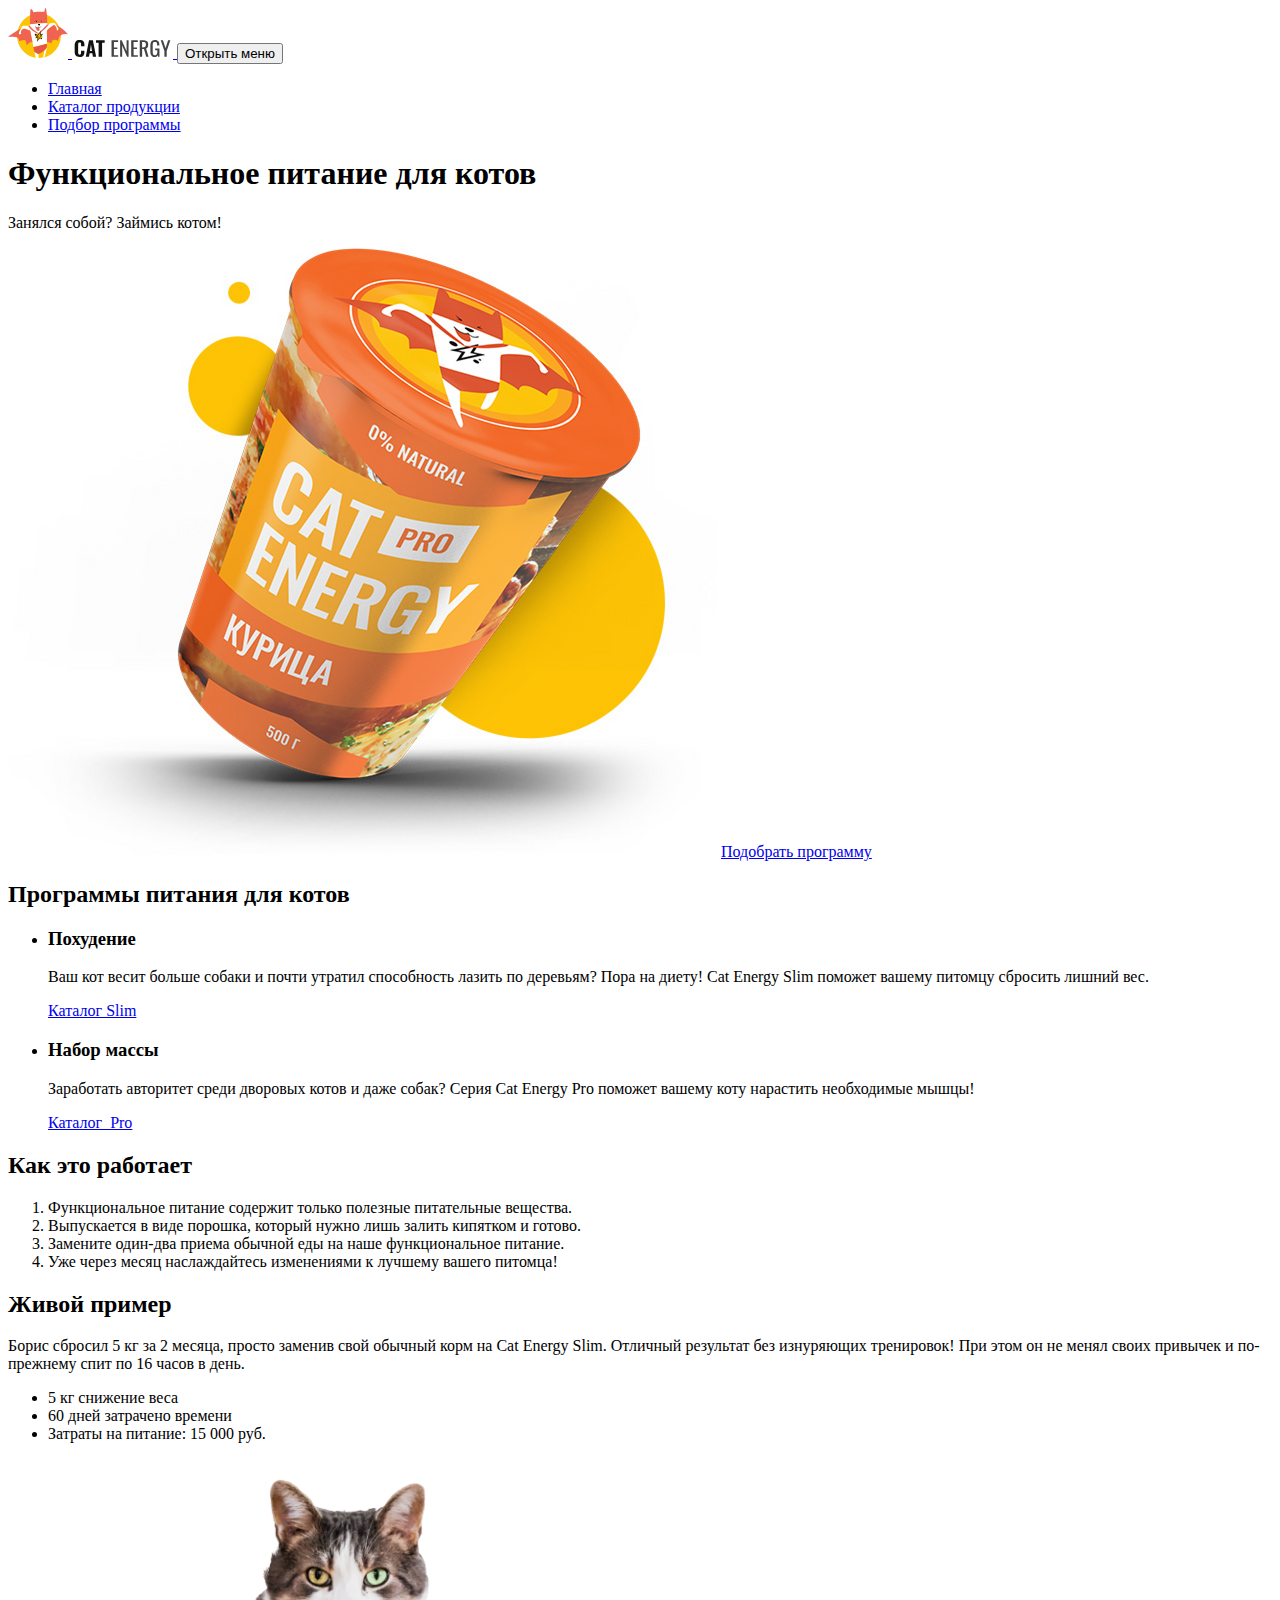
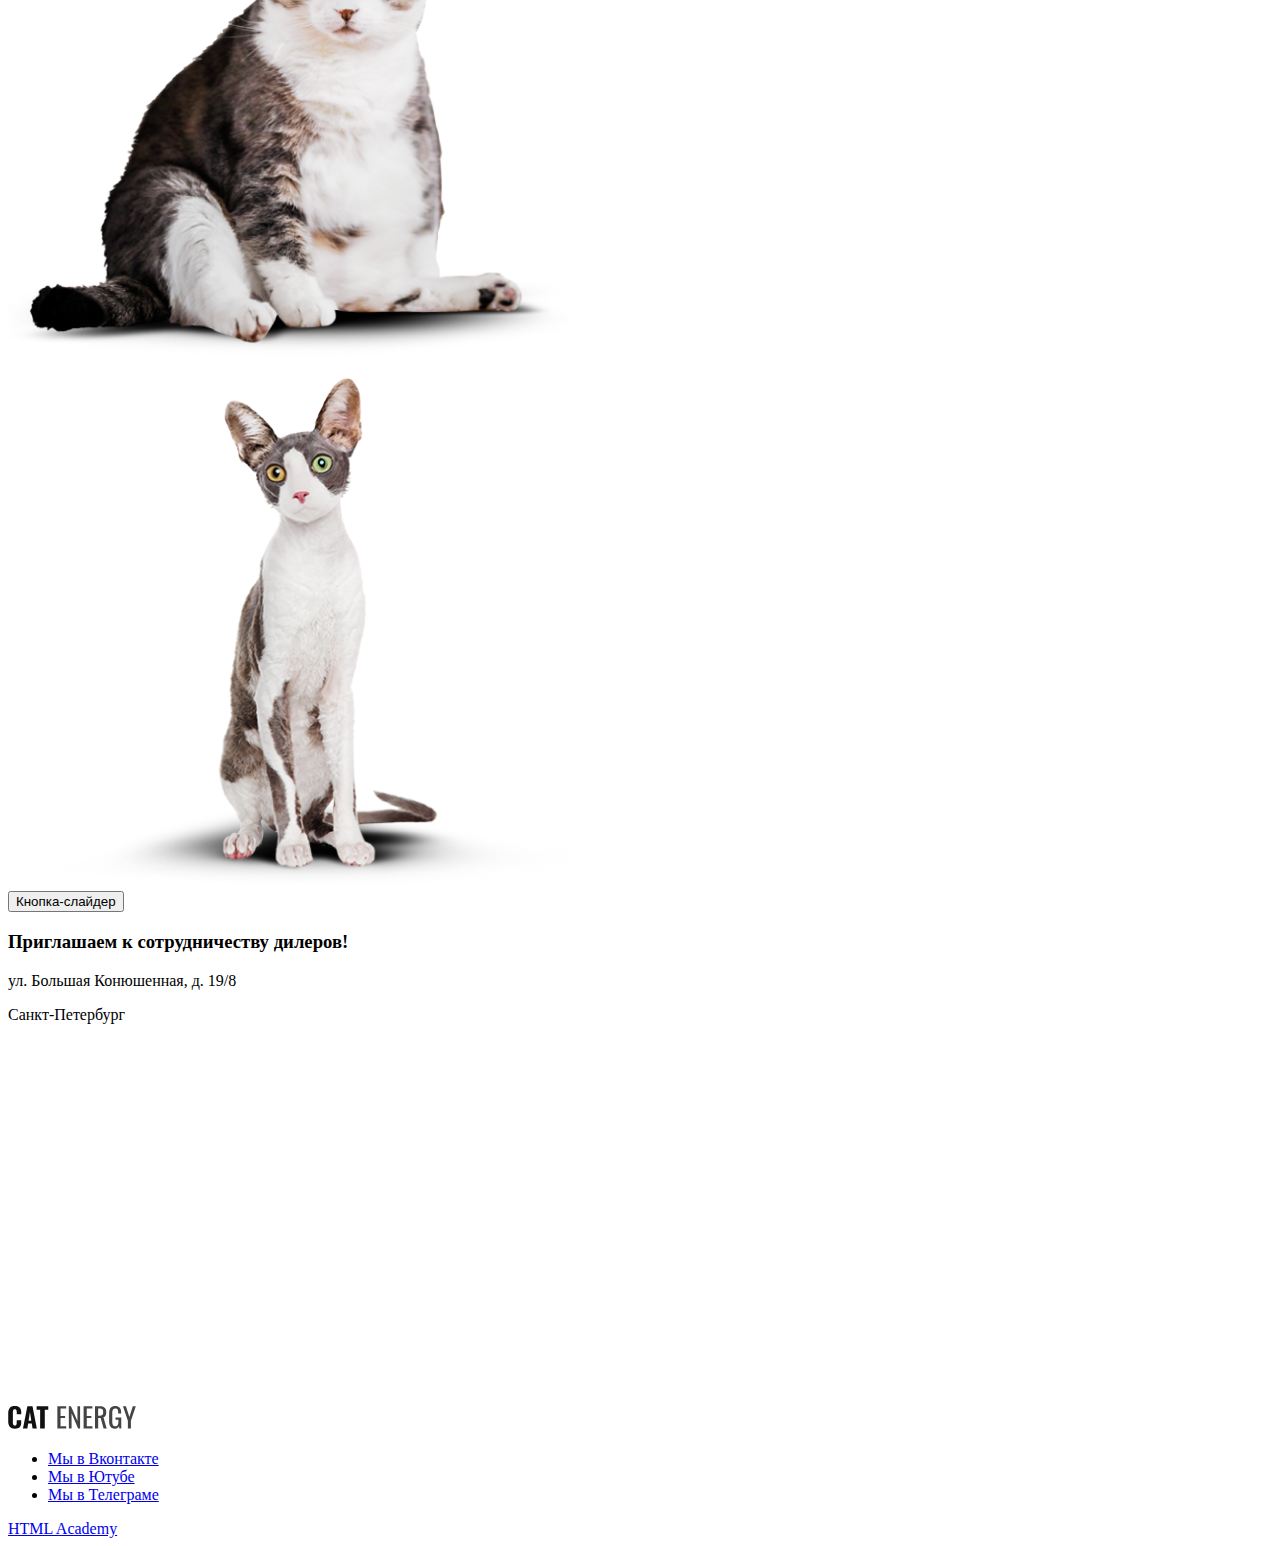
==== source/index.html @ e60fec25 "Адаптивные сетки" ====
<!DOCTYPE html>
<html class="page" lang="ru">

<head>
  <meta charset="UTF-8">
  <title>Cat Energy</title>
  <meta name="viewport" content="width=device-width,initial-scale=1">
  <link rel="icon" href="favicon.ico"><!-- 32×32 -->
  <link rel="icon" href="favicons/icon.svg" type="image/svg+xml">
  <link rel="apple-touch-icon" href="favicons/apple.png"><!-- 180×180 -->
  <link rel="manifest" href="manifest.webmanifest">
  <link rel="stylesheet" href="styles/styles.css">
  <script src="scripts/index.js" defer></script>
</head>

<body class="page__body">
  <header class="page__header main-header">
    <div class="main-header__wrapper">
      <a class="main-header__logo logotype" href="index.html" aria-current="page">
        <picture>
          <source media="(min-width: 1440px)" srcset="images/logo-content-desktop.svg" type="image/svg+xml" width="70" height="59">
          <source media="(min-width: 768px)" srcset="images/logo-content-tablet.svg" type="image/svg+xml" width="60" height="50">
          <img class="logotype__graphic-logo" src="images/logo-content-mobile.svg" width="33" height="38" alt="Графический логотип Cat Energy">
        </picture>
        <img class="logotype__text-logo" src="images/logo-text.svg" width="101" height="18" alt="Текстовый логотип Cat Energy">
      </a>
      <button class="main-header__toggle main-header__toggle--close" type="button"><span class="visually-hidden">Открыть меню</span></button>
    </div>
    <nav class="main-header__main-nav main-nav">
      <ul class="nav-list">
        <li class="nav-list__item">
          <a class="nav-list__link nav-list__link--current" href="index.html">
            Главная
          </a>
        </li>
        <li class="nav-list__item">
          <a class="nav-list__link" href="catalog.html">
            Каталог продукции
          </a>
        </li>
        <li class="nav-list__item">
          <a class="nav-list__link" href="#">
            Подбор программы
          </a>
        </li>
      </ul>
    </nav>
  </header>
  <main class="main-container">
    <section class="hero">
      <div class="hero__wrapper">
        <h1 class="hero__title">
          Функциональное
          питание для котов
        </h1>
        <p class="hero__description">
          Занялся собой? Займись котом!
        </p>
        <picture>
          <source media="(min-width:1440px)" srcset="images/hero-can-desktop@1x.png 1x,images/hero-can-desktop@2x.png 2x" type="image/png" width="552" height="499">
          <source media="(min-width:768px)" srcset="images/hero-can-tablet@1x.png 1x,images/hero-can-tablet@2x.png 2x" type="image/png" width="709" height="609">
          <img class="hero__image" src="images/hero-can-mobile@1x.png" srcset="images/hero-can-mobile@2x.png 2x" width="280" height="270" alt="Пример функционального питания для котов">
        </picture>
        <a class="button hero__button" href="catalog.html">Подобрать программу</a>
      </div>
    </section>
    <section class="programs">
      <div class="programs__wrapper">
        <h2 class="visually-hidden">Программы питания для котов</h2>
        <ul class="programs__programs-list programs-list">
          <li class="programs-list__item">
            <h3 class="programs-list__title programs-list__title--slim">Похудение</h3>
            <p class="programs-list__description">Ваш кот весит больше собаки и почти утратил способность
              лазить по деревьям? Пора на диету! Cat Energy Slim поможет
              вашему питомцу сбросить лишний вес.</p>
            <a class="programs-list__link" href="#">Каталог Slim</a>
          </li>
          <li class="programs-list__item">
            <h3 class="programs-list__title programs-list__title--pro">Набор массы</h3>
            <p class="programs-list__description">Заработать авторитет среди дворовых котов и даже собак?
              Серия Cat Energy Pro поможет вашему коту нарастить
              необходимые мышцы!</p>
            <a class="programs-list__link" href="#">Каталог  Pro</a>
          </li>
        </ul>
      </div>
    </section>
    <section class="work-description">
      <h2 class="work-description__title">Как это работает</h2>
      <ol class="work-description-list">
        <li class="work-description-list__item work-description-list__item--nutrition">
          Функциональное питание
          содержит только полезные
          питательные вещества.
        </li>
        <li class="work-description-list__item work-description-list__item--powder">
          Выпускается в виде порошка,
          который нужно лишь залить
          кипятком и готово.
        </li>
        <li class="work-description-list__item work-description-list__item--change">
          Замените один-два приема
          обычной еды на наше
          функциональное питание.
        </li>
        <li class="work-description-list__item work-description-list__item--result">
          Уже через месяц наслаждайтесь
          изменениями к лучшему
          вашего питомца!
        </li>
      </ol>
    </section>
    <section class="example">
      <div class="example__wrapper">
        <h2 class="example__title">Живой пример</h2>
        <p class="example__description">Борис сбросил 5 кг за 2 месяца, просто заменив свой
          обычный корм на Cat Energy Slim. Отличный результат
          без изнуряющих тренировок! При этом он не менял своих
          привычек и по-прежнему спит по 16 часов в день.</p>
        <div class="example__parametres">
          <ul class="example__parametres-list parametres-list">
            <li class="parametres-list__item"><span class="parametres-list__item parametres-list__item--value">5 кг</span> снижение веса</li>
            <li class="parametres-list__item"><span class="parametres-list__item parametres-list__item--value">60 дней</span> затрачено времени</li>
            <li class="parametres-list__item parametres-list__expenses">Затраты на питание: <span class="parametres-list__item parametres-list__item--value">15 000 руб.</span></li>
          </ul>
        </div>
      </div>
      <div class="slider slider__compare">
        <div class="slider__compare--before">
          <picture>
            <source media="(min-width:768px)" srcset="images/cat-fat-tablet@1x.png 1x,images/cat-fat-tablet@2x.png 2x" type="image/png" width="560" height="512">
            <img class="slider__item slider__item--fat" src="images/cat-fat-mobile@1x.png" srcset="images/cat-fat-mobile@2x.png 2x" width="280" height="256" alt="Кот с лишним весом">
          </picture>
        </div>
        <div class="slider__compare--after">
          <picture>
            <source media="(min-width:768px)" srcset="images/cat-thin-tablet@1x.png 1x,images/cat-thin-tablet@2x.png 2x" type="image/png" width="560" height="512">
            <img class="slider__item slider__item--thin" src="images/cat-thin-mobile@1x.png" srcset="images/cat-thin-mobile@2x.png 2x" width="280" height="256" alt="Кот без лишнего веса">
          </picture>
        </div>
        <button class="slider__toggle" type="button"><span class="visually-hidden">Кнопка-слайдер</span></button>
      </div>
    </section>
    <section class="office-location-map">
      <div class="office-location-map__wrapper">
        <h3 class="office-location-map__title">Приглашаем к сотрудничеству дилеров!</h3>
        <p class="office-location-map__description-adress">ул. Большая
          Конюшенная, д. 19/8</p>
        <p class="office-location-map__description-city">Санкт-Петербург</p>
      </div>
      <iframe src="https://www.google.com/maps/embed?pb=!1m18!1m12!1m3!1d1998.6036257197707!2d30.32047247659853!3d59.93871916209436!2m3!1f0!2f0!3f0!3m2!1i1024!2i768!4f13.1!3m3!1m2!1s0x469631f6df7d3481%3A0xc0016be317f9a6fd!2sCat%20Energy!5e0!3m2!1sru!2sru!4v1715095886022!5m2!1sru!2sru" width="320" height="362" style="border:0;" allowfullscreen="" loading="lazy" referrerpolicy="no-referrer-when-downgrade" title="Карта с расположением офиса Cat Energy"></iframe>
    </section>
  </main>
  <footer class="main-footer">
    <a class="main-footer__logotype logotype__link" href="#">
      <img class="logotype__text-logo" src="images/logo-text.svg" width="128" height="24" alt="Текстовый логотип Cat Energy">
    </a>
    <ul class="main-footer__socials socials-list">
      <li class="socials-list__item">
        <a class="socials-list__link socials-list__link--vkontakte" href="https://vk.com/htmlacademy"><span class="visually-hidden">Мы в Вконтакте</span></a>
      </li>
      <li class="socials-list__item">
        <a class="socials-list__link socials-list__link--youtube" href="https://www.youtube.com/user/htmlacademyru"><span class="visually-hidden">Мы в Ютубе</span></a>
      </li>
      <li class="socials-list__item">
        <a class="socials-list__link socials-list__link--telegram" href="https://t.me/htmlacademy"><span class="visually-hidden">Мы в Телеграме</span></a>
      </li>
    </ul>
    <a class="main-footer__developer developer" href="https://htmlacademy.ru/intensive/adaptive">HTML Academy <span class="developer__icon"></span></a>
  </footer>
</body>

</html>
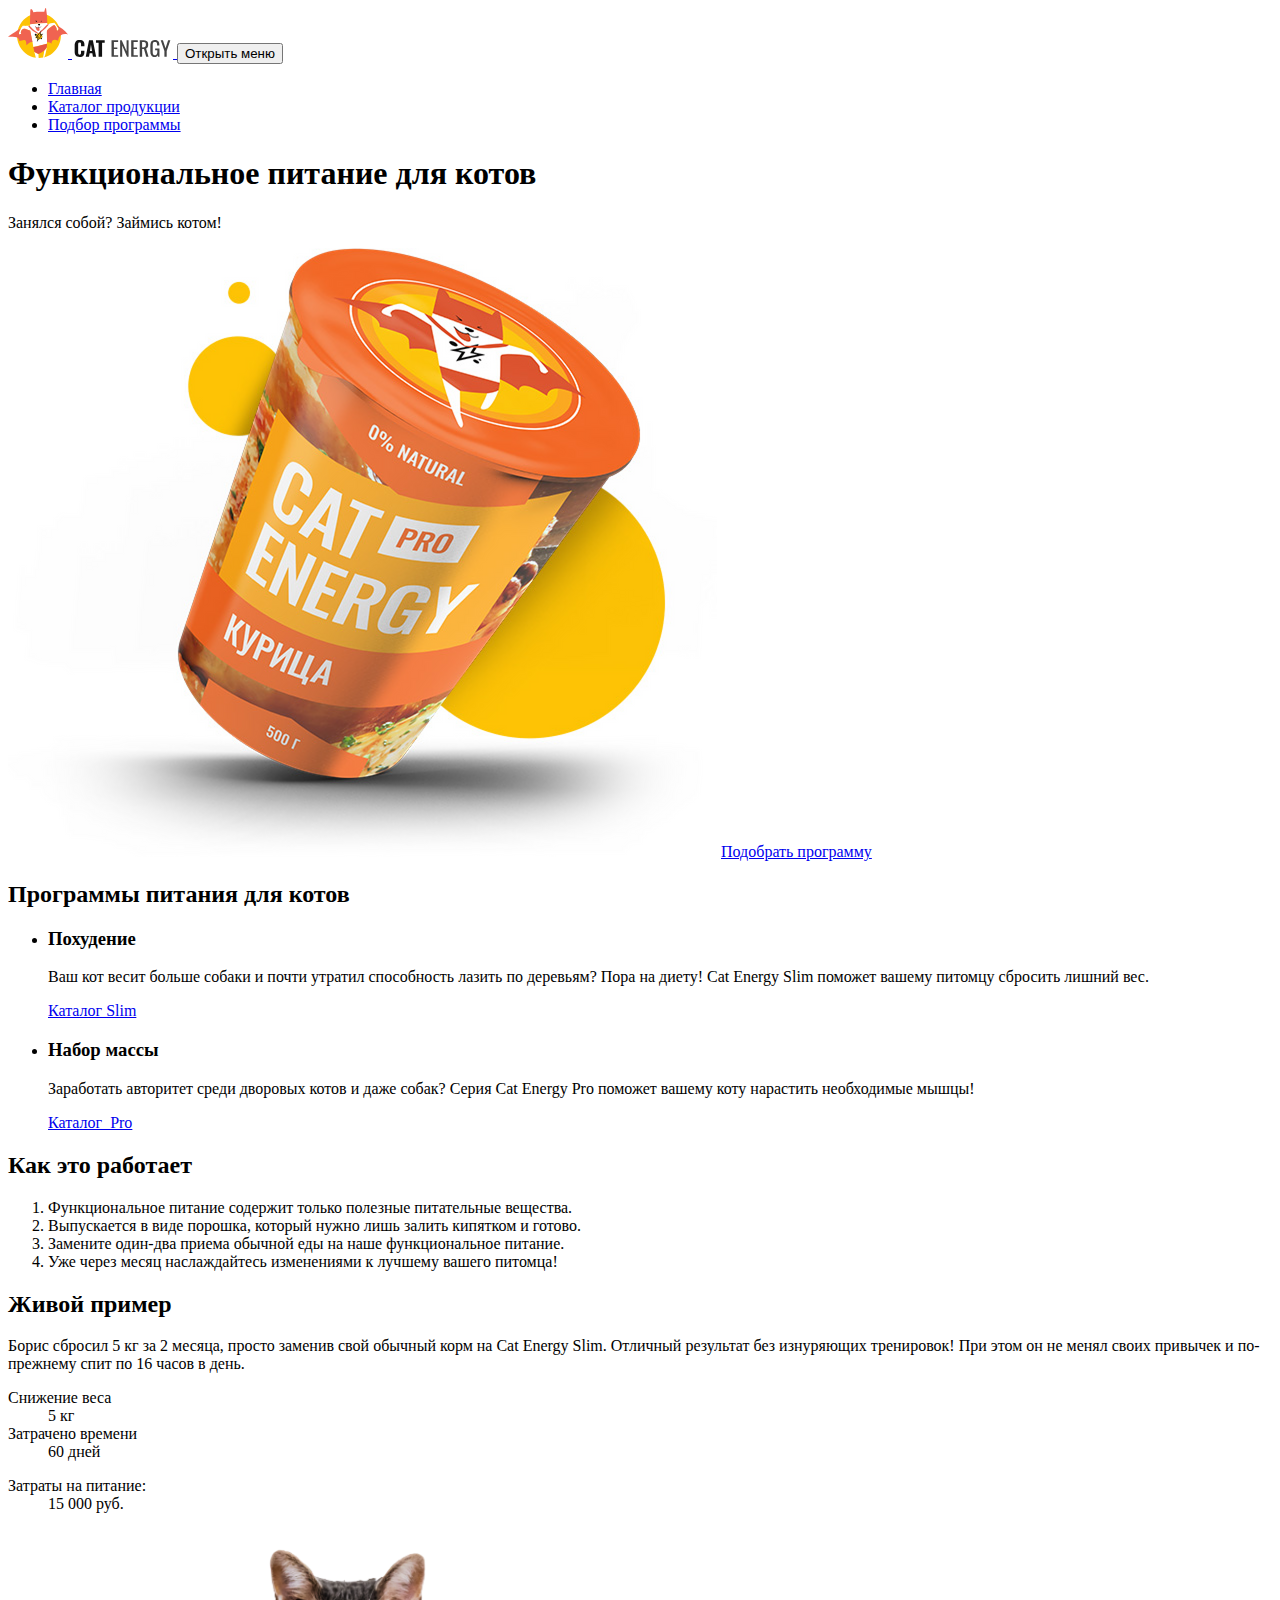
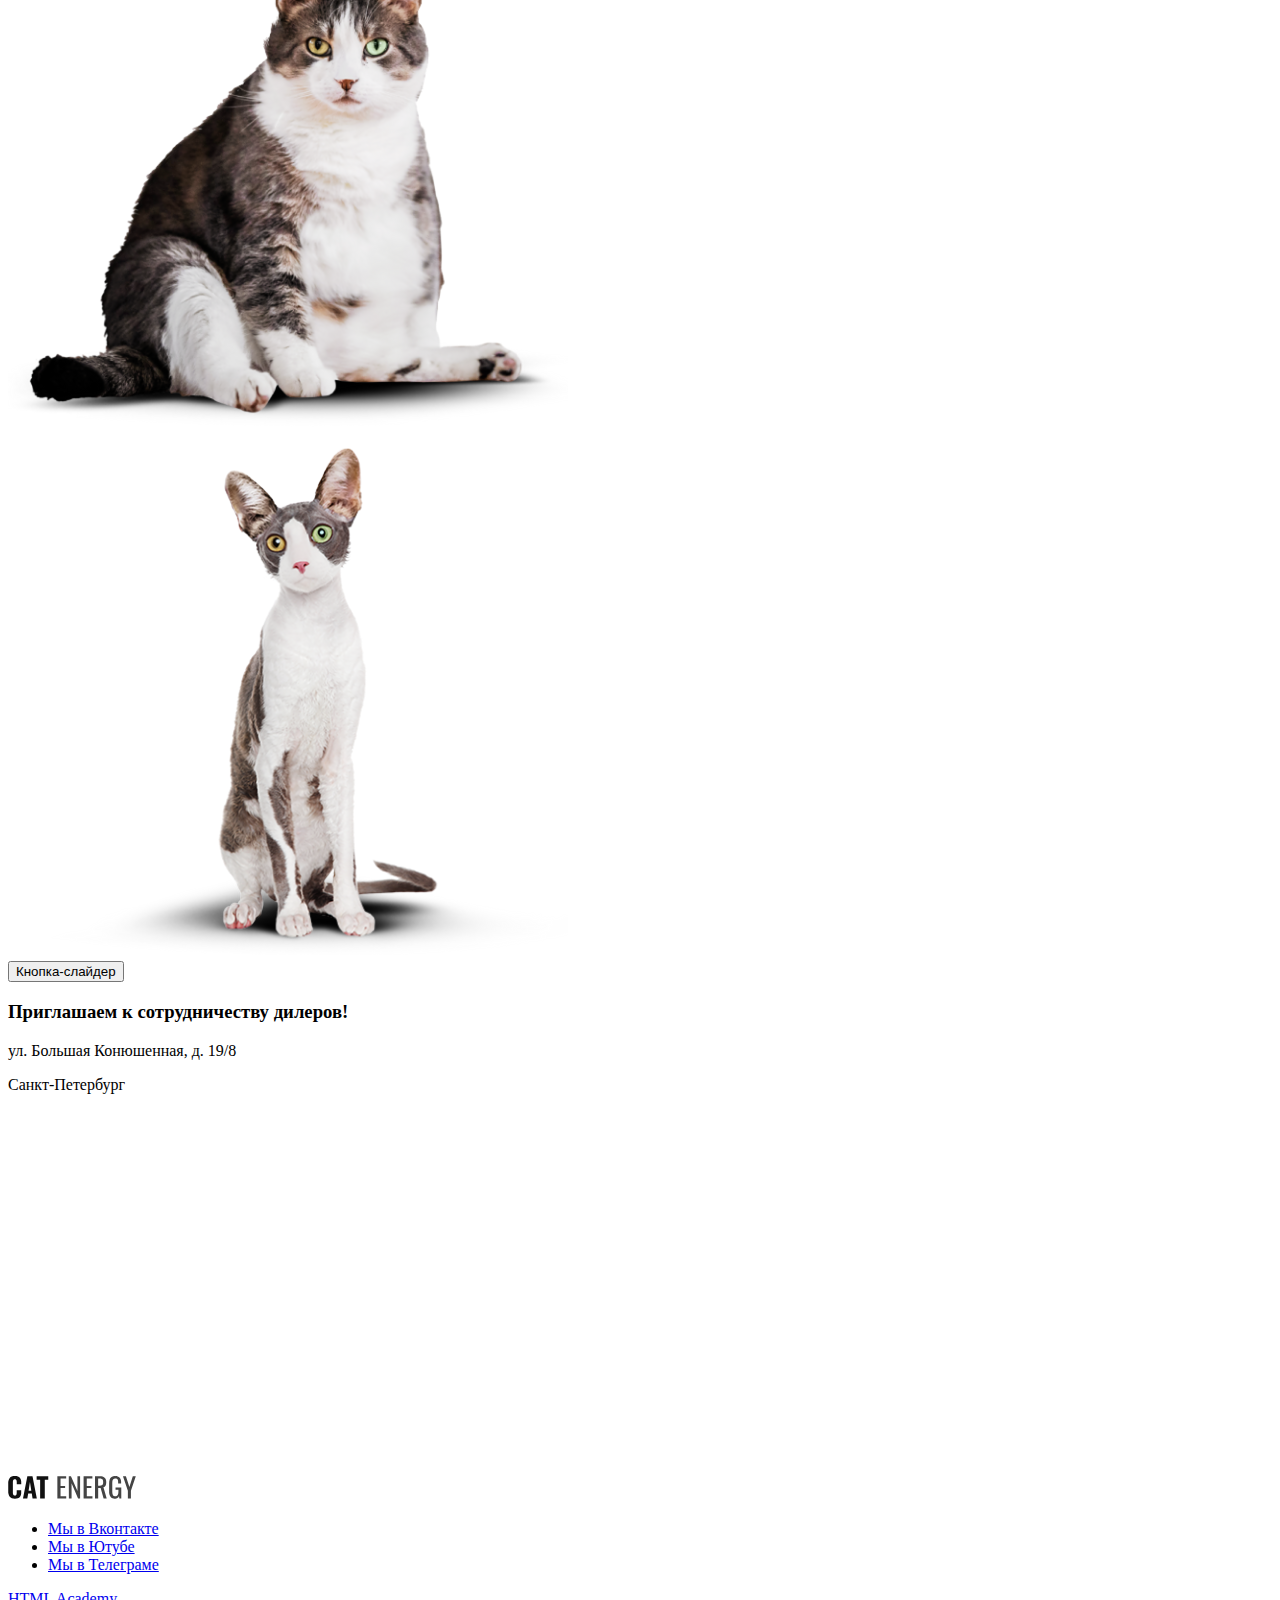
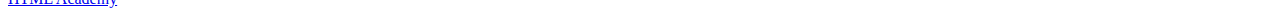
==== commit d543bda7: "Адаптивные декоративные элементы и исправление ошибок (#15)" ====
--- a/source/index.html
+++ b/source/index.html
@@ -29,17 +29,17 @@
     <nav class="main-header__main-nav main-nav">
       <ul class="nav-list">
         <li class="nav-list__item">
-          <a class="nav-list__link nav-list__link--current" href="index.html">
+          <a class="nav-list__link nav-list__link--index nav-list__link--current" href="index.html">
             Главная
           </a>
         </li>
         <li class="nav-list__item">
-          <a class="nav-list__link" href="catalog.html">
+          <a class="nav-list__link nav-list__link--index" href="catalog.html">
             Каталог продукции
           </a>
         </li>
         <li class="nav-list__item">
-          <a class="nav-list__link" href="#">
+          <a class="nav-list__link nav-list__link--index" href="#">
             Подбор программы
           </a>
         </li>
@@ -68,15 +68,15 @@
       <div class="programs__wrapper">
         <h2 class="visually-hidden">Программы питания для котов</h2>
         <ul class="programs__programs-list programs-list">
-          <li class="programs-list__item">
-            <h3 class="programs-list__title programs-list__title--slim">Похудение</h3>
+          <li class="programs-list__item programs-list__item--slim">
+            <h3 class="programs-list__title">Похудение</h3>
             <p class="programs-list__description">Ваш кот весит больше собаки и почти утратил способность
               лазить по деревьям? Пора на диету! Cat Energy Slim поможет
               вашему питомцу сбросить лишний вес.</p>
             <a class="programs-list__link" href="#">Каталог Slim</a>
           </li>
-          <li class="programs-list__item">
-            <h3 class="programs-list__title programs-list__title--pro">Набор массы</h3>
+          <li class="programs-list__item programs-list__item--pro">
+            <h3 class="programs-list__title">Набор массы</h3>
             <p class="programs-list__description">Заработать авторитет среди дворовых котов и даже собак?
               Серия Cat Energy Pro поможет вашему коту нарастить
               необходимые мышцы!</p>
@@ -118,21 +118,30 @@
           без изнуряющих тренировок! При этом он не менял своих
           привычек и по-прежнему спит по 16 часов в день.</p>
         <div class="example__parametres">
-          <ul class="example__parametres-list parametres-list">
-            <li class="parametres-list__item"><span class="parametres-list__item parametres-list__item--value">5 кг</span> снижение веса</li>
-            <li class="parametres-list__item"><span class="parametres-list__item parametres-list__item--value">60 дней</span> затрачено времени</li>
-            <li class="parametres-list__item parametres-list__expenses">Затраты на питание: <span class="parametres-list__item parametres-list__item--value">15 000 руб.</span></li>
-          </ul>
+          <dl class="example__parametres-list parametres-list">
+            <div class="parametres-list__item">
+              <dt class="parametres-list__item parametres-list__item--value">Снижение веса</dt>
+              <dd class="parametres-list__item parametres-list__item--definition">5 кг</dd>
+            </div>
+            <div class="parametres-list__item">
+              <dt class="parametres-list__item parametres-list__item--value">Затрачено времени</dt>
+              <dd class="parametres-list__item parametres-list__item--definition">60 дней</dd>
+            </div>
+          </dl>
+          <dl class="example__parametres-price">
+            <dt class="example__parametres-price example__parametres-price--value">Затраты на питание:&nbsp;</dt>
+            <dd class="example__parametres-price example__parametres-price--definition">15 000 руб.</dd>
+          </dl>
         </div>
       </div>
-      <div class="slider slider__compare">
-        <div class="slider__compare--before">
+      <div class="example__slider slider slider__compare">
+        <div class="slider__compare slider__compare--before">
           <picture>
             <source media="(min-width:768px)" srcset="images/cat-fat-tablet@1x.png 1x,images/cat-fat-tablet@2x.png 2x" type="image/png" width="560" height="512">
             <img class="slider__item slider__item--fat" src="images/cat-fat-mobile@1x.png" srcset="images/cat-fat-mobile@2x.png 2x" width="280" height="256" alt="Кот с лишним весом">
           </picture>
         </div>
-        <div class="slider__compare--after">
+        <div class="slider__compare slider__compare--after">
           <picture>
             <source media="(min-width:768px)" srcset="images/cat-thin-tablet@1x.png 1x,images/cat-thin-tablet@2x.png 2x" type="image/png" width="560" height="512">
             <img class="slider__item slider__item--thin" src="images/cat-thin-mobile@1x.png" srcset="images/cat-thin-mobile@2x.png 2x" width="280" height="256" alt="Кот без лишнего веса">
@@ -144,16 +153,18 @@
     <section class="office-location-map">
       <div class="office-location-map__wrapper">
         <h3 class="office-location-map__title">Приглашаем к сотрудничеству дилеров!</h3>
-        <p class="office-location-map__description-adress">ул. Большая
-          Конюшенная, д. 19/8</p>
-        <p class="office-location-map__description-city">Санкт-Петербург</p>
+        <div class="office-location-map__description">
+          <p class="office-location-map__description-adress">ул. Большая
+            Конюшенная, д. 19/8</p>
+          <p class="office-location-map__description-city">Санкт-Петербург</p>
+        </div>
       </div>
-      <iframe src="https://www.google.com/maps/embed?pb=!1m18!1m12!1m3!1d1998.6036257197707!2d30.32047247659853!3d59.93871916209436!2m3!1f0!2f0!3f0!3m2!1i1024!2i768!4f13.1!3m3!1m2!1s0x469631f6df7d3481%3A0xc0016be317f9a6fd!2sCat%20Energy!5e0!3m2!1sru!2sru!4v1715095886022!5m2!1sru!2sru" width="320" height="362" style="border:0;" allowfullscreen="" loading="lazy" referrerpolicy="no-referrer-when-downgrade" title="Карта с расположением офиса Cat Energy"></iframe>
+      <iframe class="office-location-map__picture" src="https://www.google.com/maps/embed?pb=!1m18!1m12!1m3!1d1998.6036257197707!2d30.32047247659853!3d59.93871916209436!2m3!1f0!2f0!3f0!3m2!1i1024!2i768!4f13.1!3m3!1m2!1s0x469631f6df7d3481%3A0xc0016be317f9a6fd!2sCat%20Energy!5e0!3m2!1sru!2sru!4v1715095886022!5m2!1sru!2sru" width="320" height="362" style="border:0;" allowfullscreen="" loading="lazy" referrerpolicy="no-referrer-when-downgrade" title="Карта с расположением офиса Cat Energy"></iframe>
     </section>
   </main>
   <footer class="main-footer">
-    <a class="main-footer__logotype logotype__link" href="#">
-      <img class="logotype__text-logo" src="images/logo-text.svg" width="128" height="24" alt="Текстовый логотип Cat Energy">
+    <a class="main-footer__logotype main-footer__logotype-link" href="#">
+      <img class="main-footer__logotype-text-logo" src="images/logo-text.svg" width="128" height="24" alt="Текстовый логотип Cat Energy">
     </a>
     <ul class="main-footer__socials socials-list">
       <li class="socials-list__item">
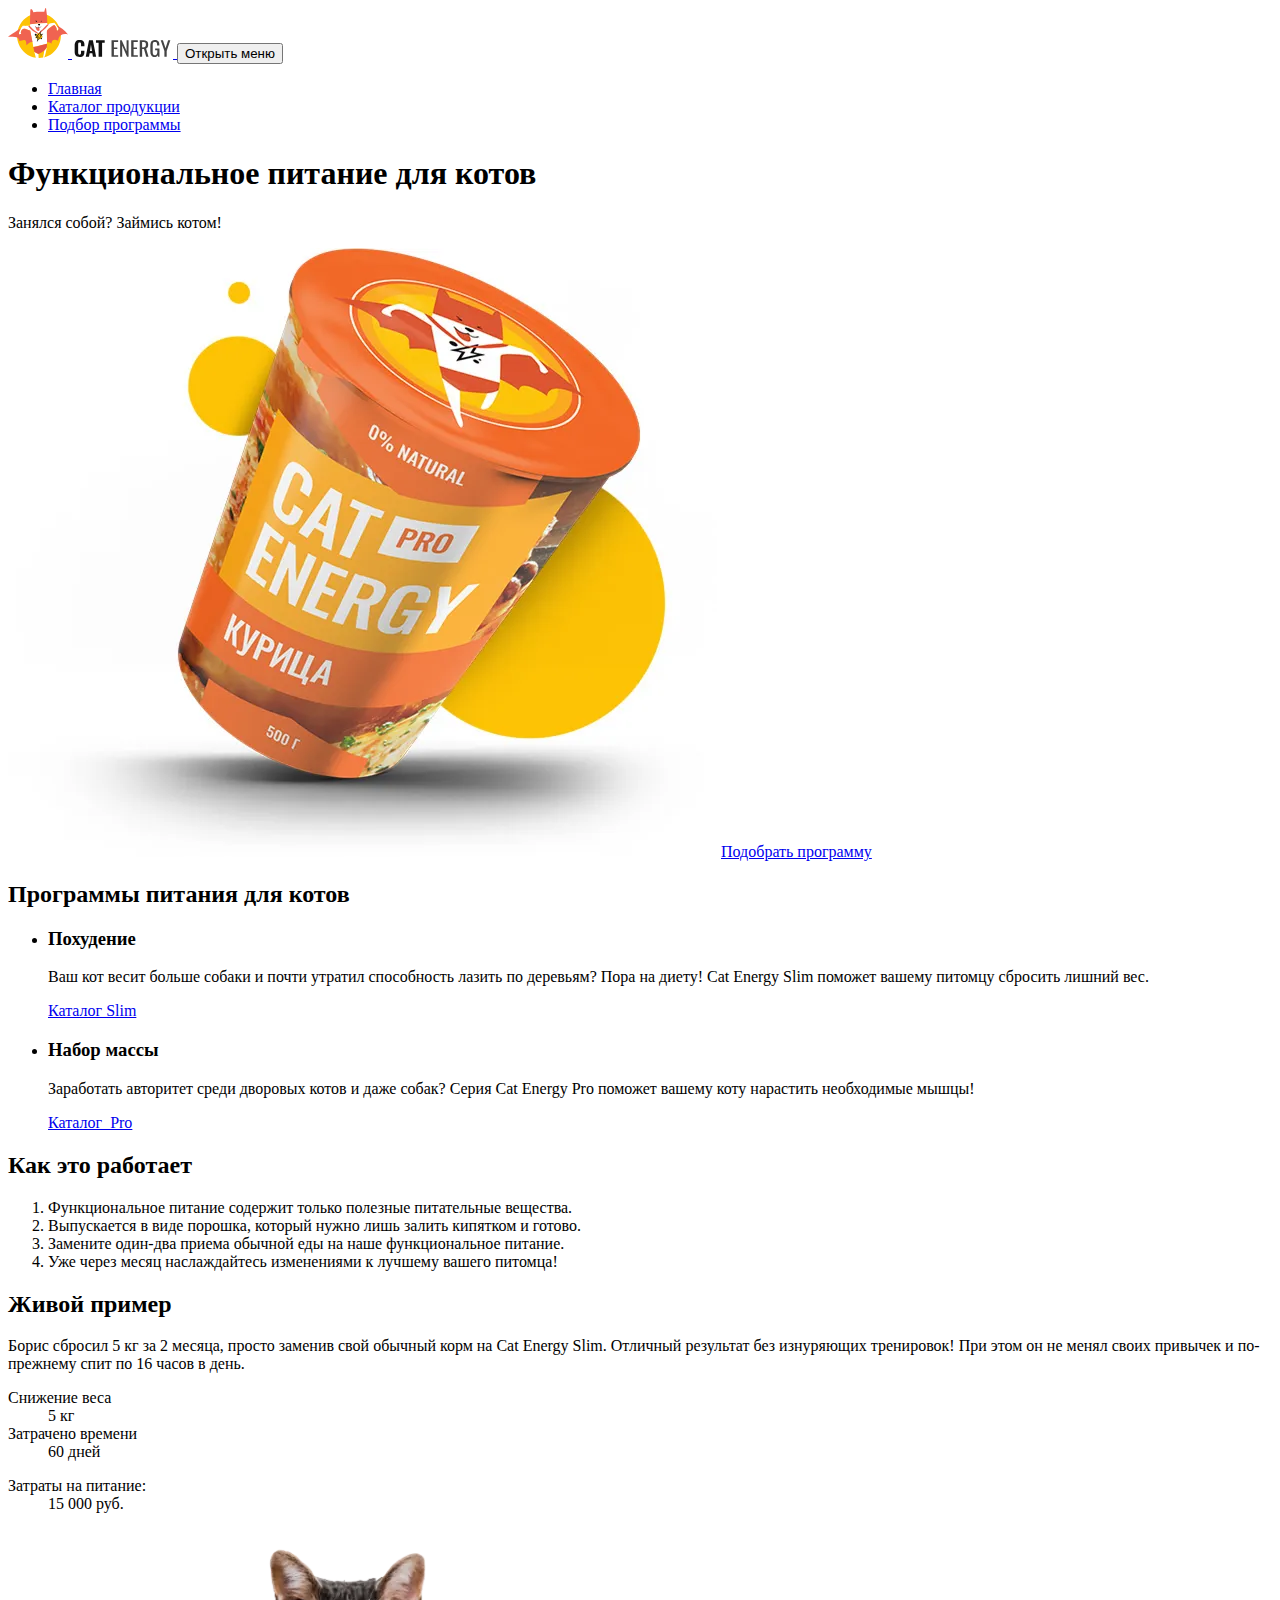
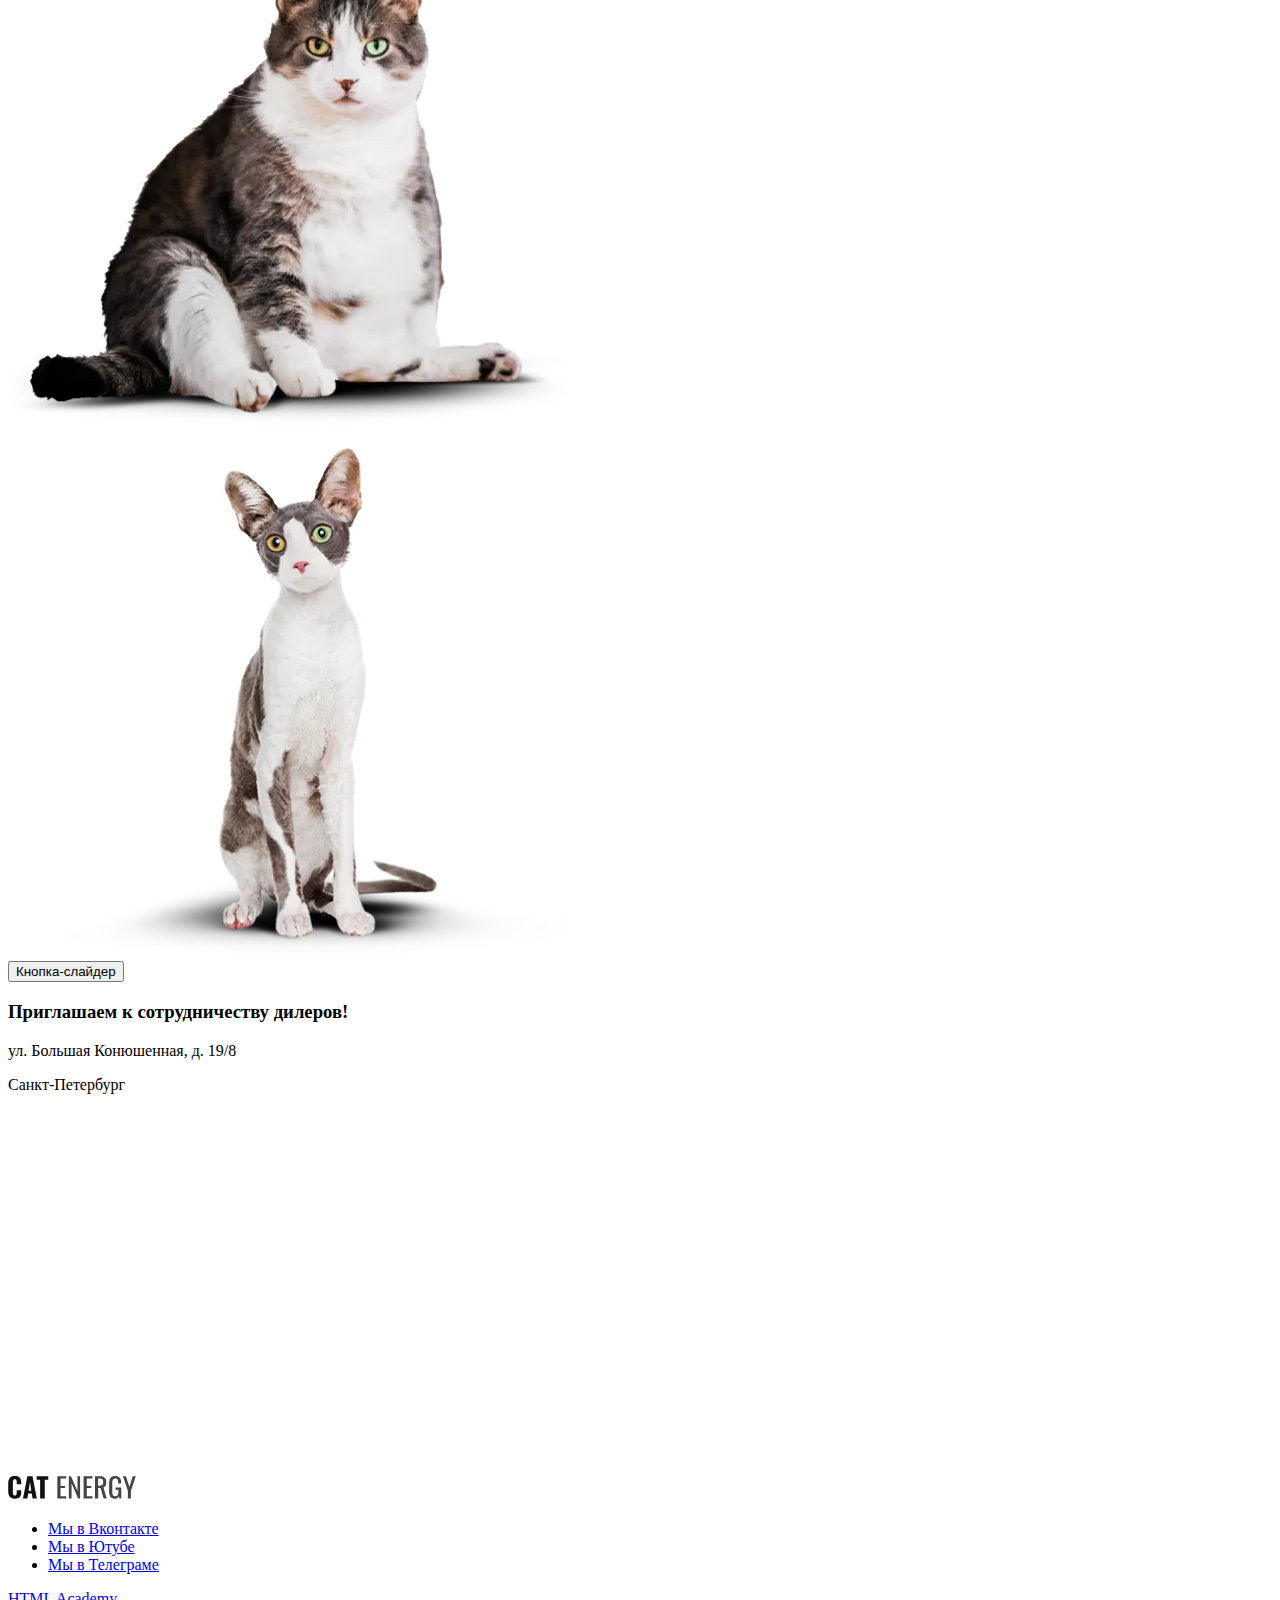
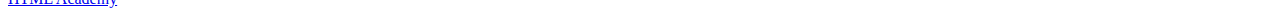
==== commit 78de7fc1: "Исправления и проверка главного экрана по Pixel Perfect (#29)" ====
--- a/source/index.html
+++ b/source/index.html
@@ -5,17 +5,21 @@
   <meta charset="UTF-8">
   <title>Cat Energy</title>
   <meta name="viewport" content="width=device-width,initial-scale=1">
+  <meta name="description" content="Cat Energy - Функциональное питание для котов.">
+  <meta name="author" content="Андрюхина Елизавета">
   <link rel="icon" href="favicon.ico"><!-- 32×32 -->
   <link rel="icon" href="favicons/icon.svg" type="image/svg+xml">
   <link rel="apple-touch-icon" href="favicons/apple.png"><!-- 180×180 -->
   <link rel="manifest" href="manifest.webmanifest">
+  <link rel="preload" href="fonts/lato/Lato-Regular.woff2" type="font/woff2" as="font">
+  <link rel="preload" href="fonts/lato/Oswald-Regular.woff2" type="font/woff2" as="font">
   <link rel="stylesheet" href="styles/styles.css">
   <script src="scripts/index.js" defer></script>
 </head>
 
-<body class="page__body">
-  <header class="page__header main-header">
-    <div class="main-header__wrapper">
+<body class="page__body page__body--index">
+  <header class="page__header main-header" data-test="header">
+    <div class="main-header__wrapper main-header__wrapper--nojs">
       <a class="main-header__logo logotype" href="index.html" aria-current="page">
         <picture>
           <source media="(min-width: 1440px)" srcset="images/logo-content-desktop.svg" type="image/svg+xml" width="70" height="59">
@@ -24,30 +28,30 @@
         </picture>
         <img class="logotype__text-logo" src="images/logo-text.svg" width="101" height="18" alt="Текстовый логотип Cat Energy">
       </a>
-      <button class="main-header__toggle main-header__toggle--close" type="button"><span class="visually-hidden">Открыть меню</span></button>
+      <button class="main-header__toggle" type="button"><span class="visually-hidden">Открыть меню</span></button>
+      <nav class="main-header__main-nav main-nav">
+        <ul class="nav-list">
+          <li class="nav-list__item">
+            <a class="nav-list__link nav-list__link--index nav-list__link--current" href="index.html">
+              Главная
+            </a>
+          </li>
+          <li class="nav-list__item">
+            <a class="nav-list__link nav-list__link--index" href="catalog.html">
+              Каталог продукции
+            </a>
+          </li>
+          <li class="nav-list__item">
+            <a class="nav-list__link nav-list__link--index" href="#">
+              Подбор программы
+            </a>
+          </li>
+        </ul>
+      </nav>
     </div>
-    <nav class="main-header__main-nav main-nav">
-      <ul class="nav-list">
-        <li class="nav-list__item">
-          <a class="nav-list__link nav-list__link--index nav-list__link--current" href="index.html">
-            Главная
-          </a>
-        </li>
-        <li class="nav-list__item">
-          <a class="nav-list__link nav-list__link--index" href="catalog.html">
-            Каталог продукции
-          </a>
-        </li>
-        <li class="nav-list__item">
-          <a class="nav-list__link nav-list__link--index" href="#">
-            Подбор программы
-          </a>
-        </li>
-      </ul>
-    </nav>
   </header>
   <main class="main-container">
-    <section class="hero">
+    <section class="hero" data-test="hero">
       <div class="hero__wrapper">
         <h1 class="hero__title">
           Функциональное
@@ -57,6 +61,10 @@
           Занялся собой? Займись котом!
         </p>
         <picture>
+          <source media="(min-width: 1440px)" srcset="images/hero-can-desktop@1x.webp 1x, images/hero-can-desktop@2x.webp 2x" type="image/webp" width="552" height="499">
+          <source media="(min-width: 768px)" srcset="images/hero-can-tablet@1x.webp 1x, images/hero-can-tablet@2x.webp 2x" type="image/webp" width="709" height="609">
+          <source srcset="images/hero-can-mobile@1x.webp 1x, images/hero-can-mobile@2x.webp 2x" type="image/webp" width="280" height="270">
+          <source media="(min-width: 1440px)" width="552" height="499" type="image/png" srcset="images/hero-can-desktop@1x.png 1x, images/hero-can-desktop@2x.png 2x">
           <source media="(min-width:1440px)" srcset="images/hero-can-desktop@1x.png 1x,images/hero-can-desktop@2x.png 2x" type="image/png" width="552" height="499">
           <source media="(min-width:768px)" srcset="images/hero-can-tablet@1x.png 1x,images/hero-can-tablet@2x.png 2x" type="image/png" width="709" height="609">
           <img class="hero__image" src="images/hero-can-mobile@1x.png" srcset="images/hero-can-mobile@2x.png 2x" width="280" height="270" alt="Пример функционального питания для котов">
@@ -64,7 +72,7 @@
         <a class="button hero__button" href="catalog.html">Подобрать программу</a>
       </div>
     </section>
-    <section class="programs">
+    <section class="programs" data-test="programs">
       <div class="programs__wrapper">
         <h2 class="visually-hidden">Программы питания для котов</h2>
         <ul class="programs__programs-list programs-list">
@@ -85,7 +93,7 @@
         </ul>
       </div>
     </section>
-    <section class="work-description">
+    <section class="work-description" data-test="work-description">
       <h2 class="work-description__title">Как это работает</h2>
       <ol class="work-description-list">
         <li class="work-description-list__item work-description-list__item--nutrition">
@@ -106,78 +114,85 @@
         <li class="work-description-list__item work-description-list__item--result">
           Уже через месяц наслаждайтесь
           изменениями к лучшему
-          вашего питомца!
+          вашего&nbsp;питомца!
         </li>
       </ol>
     </section>
-    <section class="example">
-      <div class="example__wrapper">
-        <h2 class="example__title">Живой пример</h2>
-        <p class="example__description">Борис сбросил 5 кг за 2 месяца, просто заменив свой
-          обычный корм на Cat Energy Slim. Отличный результат
-          без изнуряющих тренировок! При этом он не менял своих
-          привычек и по-прежнему спит по 16 часов в день.</p>
-        <div class="example__parametres">
-          <dl class="example__parametres-list parametres-list">
-            <div class="parametres-list__item">
-              <dt class="parametres-list__item parametres-list__item--value">Снижение веса</dt>
-              <dd class="parametres-list__item parametres-list__item--definition">5 кг</dd>
-            </div>
-            <div class="parametres-list__item">
-              <dt class="parametres-list__item parametres-list__item--value">Затрачено времени</dt>
-              <dd class="parametres-list__item parametres-list__item--definition">60 дней</dd>
-            </div>
-          </dl>
-          <dl class="example__parametres-price">
-            <dt class="example__parametres-price example__parametres-price--value">Затраты на питание:&nbsp;</dt>
-            <dd class="example__parametres-price example__parametres-price--definition">15 000 руб.</dd>
-          </dl>
+    <section class="example" data-test="example">
+      <div class="example__container">
+        <div class="example__wrapper">
+          <h2 class="example__title">Живой пример</h2>
+          <p class="example__description">Борис сбросил 5 кг за 2 месяца, просто заменив свой
+            обычный корм на Cat Energy Slim. Отличный результат без изнуряющих тренировок! При этом он не менял своих
+            привычек и по-прежнему спит по 16 часов в день.</p>
+          <div class="example__parametres">
+            <dl class="example__parametres-list parametres-list">
+              <div class="parametres-list__item">
+                <dt class="parametres-list__item parametres-list__item--value">Снижение веса</dt>
+                <dd class="parametres-list__item parametres-list__item--definition">5 кг</dd>
+              </div>
+              <div class="parametres-list__item">
+                <dt class="parametres-list__item parametres-list__item--value">Затрачено времени</dt>
+                <dd class="parametres-list__item parametres-list__item--definition">60 дней</dd>
+              </div>
+            </dl>
+            <dl class="example__parametres-price">
+              <dt class="example__parametres-price example__parametres-price--value">Затраты на питание:&nbsp;</dt>
+              <dd class="example__parametres-price example__parametres-price--definition">15 000 руб.</dd>
+            </dl>
+          </div>
+        </div>
+        <div class="example__slider slider">
+          <div class="slider__compare slider__compare--before">
+            <picture>
+              <source media="(min-width: 768px)" srcset="images/cat-fat-tablet@1x.webp 1x, images/cat-fat-tablet@2x.webp 2x" type="image/webp" width="560" height="512">
+              <source srcset="images/cat-fat-mobile@1x.webp 1x, images/cat-fat-mobile@2x.webp 2x" type="image/webp" width="280" height="256">
+              <source media="(min-width:768px)" srcset="images/cat-fat-tablet@1x.png 1x,images/cat-fat-tablet@2x.png 2x" type="image/png" width="560" height="512">
+              <img class="slider__item slider__item--fat" src="images/cat-fat-mobile@1x.png" srcset="images/cat-fat-mobile@2x.png 2x" width="280" height="256" alt="Кот с лишним весом">
+            </picture>
+          </div>
+          <div class="slider__compare slider__compare--after">
+            <picture>
+              <source media="(min-width: 768px)" srcset="images/cat-thin-tablet@1x.webp 1x, images/cat-thin-tablet@2x.webp 2x" type="image/webp" width="560" height="512">
+              <source srcset="images/cat-thin-mobile@1x.webp 1x, images/cat-thin-mobile@2x.webp 2x" type="image/webp" width="280" height="256">
+              <source media="(min-width:768px)" srcset="images/cat-thin-tablet@1x.png 1x,images/cat-thin-tablet@2x.png 2x" type="image/png" width="560" height="512">
+              <img class="slider__item slider__item--thin" src="images/cat-thin-mobile@1x.png" srcset="images/cat-thin-mobile@2x.png 2x" width="280" height="256" alt="Кот без лишнего веса" loading="lazy">
+            </picture>
+          </div>
+          <button class="slider__toggle" type="button"><span class="visually-hidden">Кнопка-слайдер</span></button>
         </div>
       </div>
-      <div class="example__slider slider slider__compare">
-        <div class="slider__compare slider__compare--before">
-          <picture>
-            <source media="(min-width:768px)" srcset="images/cat-fat-tablet@1x.png 1x,images/cat-fat-tablet@2x.png 2x" type="image/png" width="560" height="512">
-            <img class="slider__item slider__item--fat" src="images/cat-fat-mobile@1x.png" srcset="images/cat-fat-mobile@2x.png 2x" width="280" height="256" alt="Кот с лишним весом">
-          </picture>
-        </div>
-        <div class="slider__compare slider__compare--after">
-          <picture>
-            <source media="(min-width:768px)" srcset="images/cat-thin-tablet@1x.png 1x,images/cat-thin-tablet@2x.png 2x" type="image/png" width="560" height="512">
-            <img class="slider__item slider__item--thin" src="images/cat-thin-mobile@1x.png" srcset="images/cat-thin-mobile@2x.png 2x" width="280" height="256" alt="Кот без лишнего веса">
-          </picture>
-        </div>
-        <button class="slider__toggle" type="button"><span class="visually-hidden">Кнопка-слайдер</span></button>
-      </div>
     </section>
-    <section class="office-location-map">
+    <section class="office-location-map" data-test="office-location">
       <div class="office-location-map__wrapper">
-        <h3 class="office-location-map__title">Приглашаем к сотрудничеству дилеров!</h3>
+        <h3 class="office-location-map__title">Приглашаем к&nbsp;сотрудничеству дилеров!</h3>
         <div class="office-location-map__description">
           <p class="office-location-map__description-adress">ул. Большая
-            Конюшенная, д. 19/8</p>
+            Конюшенная,&nbsp;д.&nbsp;19/8</p>
           <p class="office-location-map__description-city">Санкт-Петербург</p>
         </div>
       </div>
       <iframe class="office-location-map__picture" src="https://www.google.com/maps/embed?pb=!1m18!1m12!1m3!1d1998.6036257197707!2d30.32047247659853!3d59.93871916209436!2m3!1f0!2f0!3f0!3m2!1i1024!2i768!4f13.1!3m3!1m2!1s0x469631f6df7d3481%3A0xc0016be317f9a6fd!2sCat%20Energy!5e0!3m2!1sru!2sru!4v1715095886022!5m2!1sru!2sru" width="320" height="362" style="border:0;" allowfullscreen="" loading="lazy" referrerpolicy="no-referrer-when-downgrade" title="Карта с расположением офиса Cat Energy"></iframe>
     </section>
   </main>
-  <footer class="main-footer">
-    <a class="main-footer__logotype main-footer__logotype-link" href="#">
-      <img class="main-footer__logotype-text-logo" src="images/logo-text.svg" width="128" height="24" alt="Текстовый логотип Cat Energy">
-    </a>
-    <ul class="main-footer__socials socials-list">
-      <li class="socials-list__item">
-        <a class="socials-list__link socials-list__link--vkontakte" href="https://vk.com/htmlacademy"><span class="visually-hidden">Мы в Вконтакте</span></a>
-      </li>
-      <li class="socials-list__item">
-        <a class="socials-list__link socials-list__link--youtube" href="https://www.youtube.com/user/htmlacademyru"><span class="visually-hidden">Мы в Ютубе</span></a>
-      </li>
-      <li class="socials-list__item">
-        <a class="socials-list__link socials-list__link--telegram" href="https://t.me/htmlacademy"><span class="visually-hidden">Мы в Телеграме</span></a>
-      </li>
-    </ul>
-    <a class="main-footer__developer developer" href="https://htmlacademy.ru/intensive/adaptive">HTML Academy <span class="developer__icon"></span></a>
+  <footer class="main-footer" data-test="footer">
+    <div class="main-footer__wrapper">
+      <a class="main-footer__logotype main-footer__logotype-link" href="#">
+        <img class="main-footer__logotype-text-logo" src="images/logo-text.svg" width="128" height="24" alt="Текстовый логотип Cat Energy">
+      </a>
+      <ul class="main-footer__socials socials-list">
+        <li class="socials-list__item">
+          <a class="socials-list__link socials-list__link--vkontakte" href="https://vk.com/htmlacademy"><span class="visually-hidden">Мы в Вконтакте</span></a>
+        </li>
+        <li class="socials-list__item">
+          <a class="socials-list__link socials-list__link--youtube" href="https://www.youtube.com/user/htmlacademyru"><span class="visually-hidden">Мы в Ютубе</span></a>
+        </li>
+        <li class="socials-list__item">
+          <a class="socials-list__link socials-list__link--telegram" href="https://t.me/htmlacademy"><span class="visually-hidden">Мы в Телеграме</span></a>
+        </li>
+      </ul>
+      <a class="main-footer__developer developer" href="https://htmlacademy.ru/intensive/adaptive">HTML Academy <span class="developer__icon"></span></a>
+    </div>
   </footer>
 </body>
 
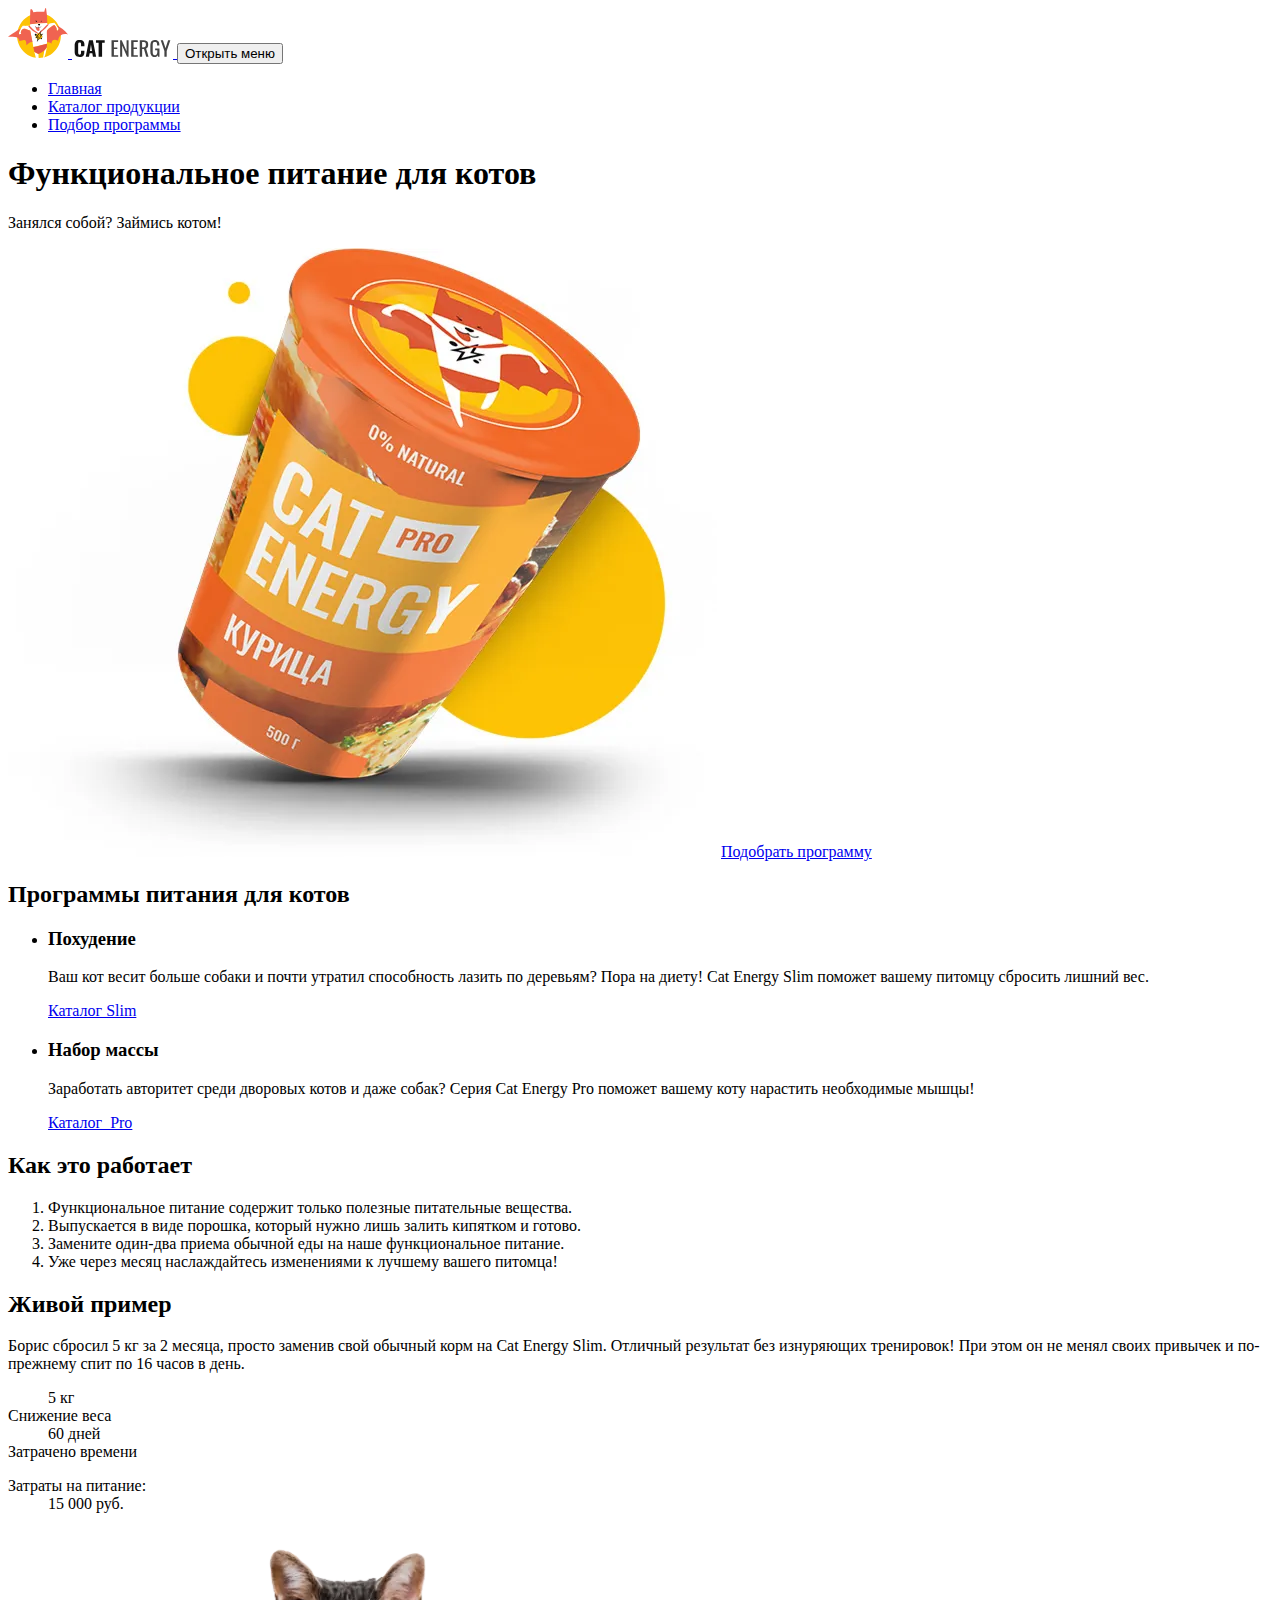
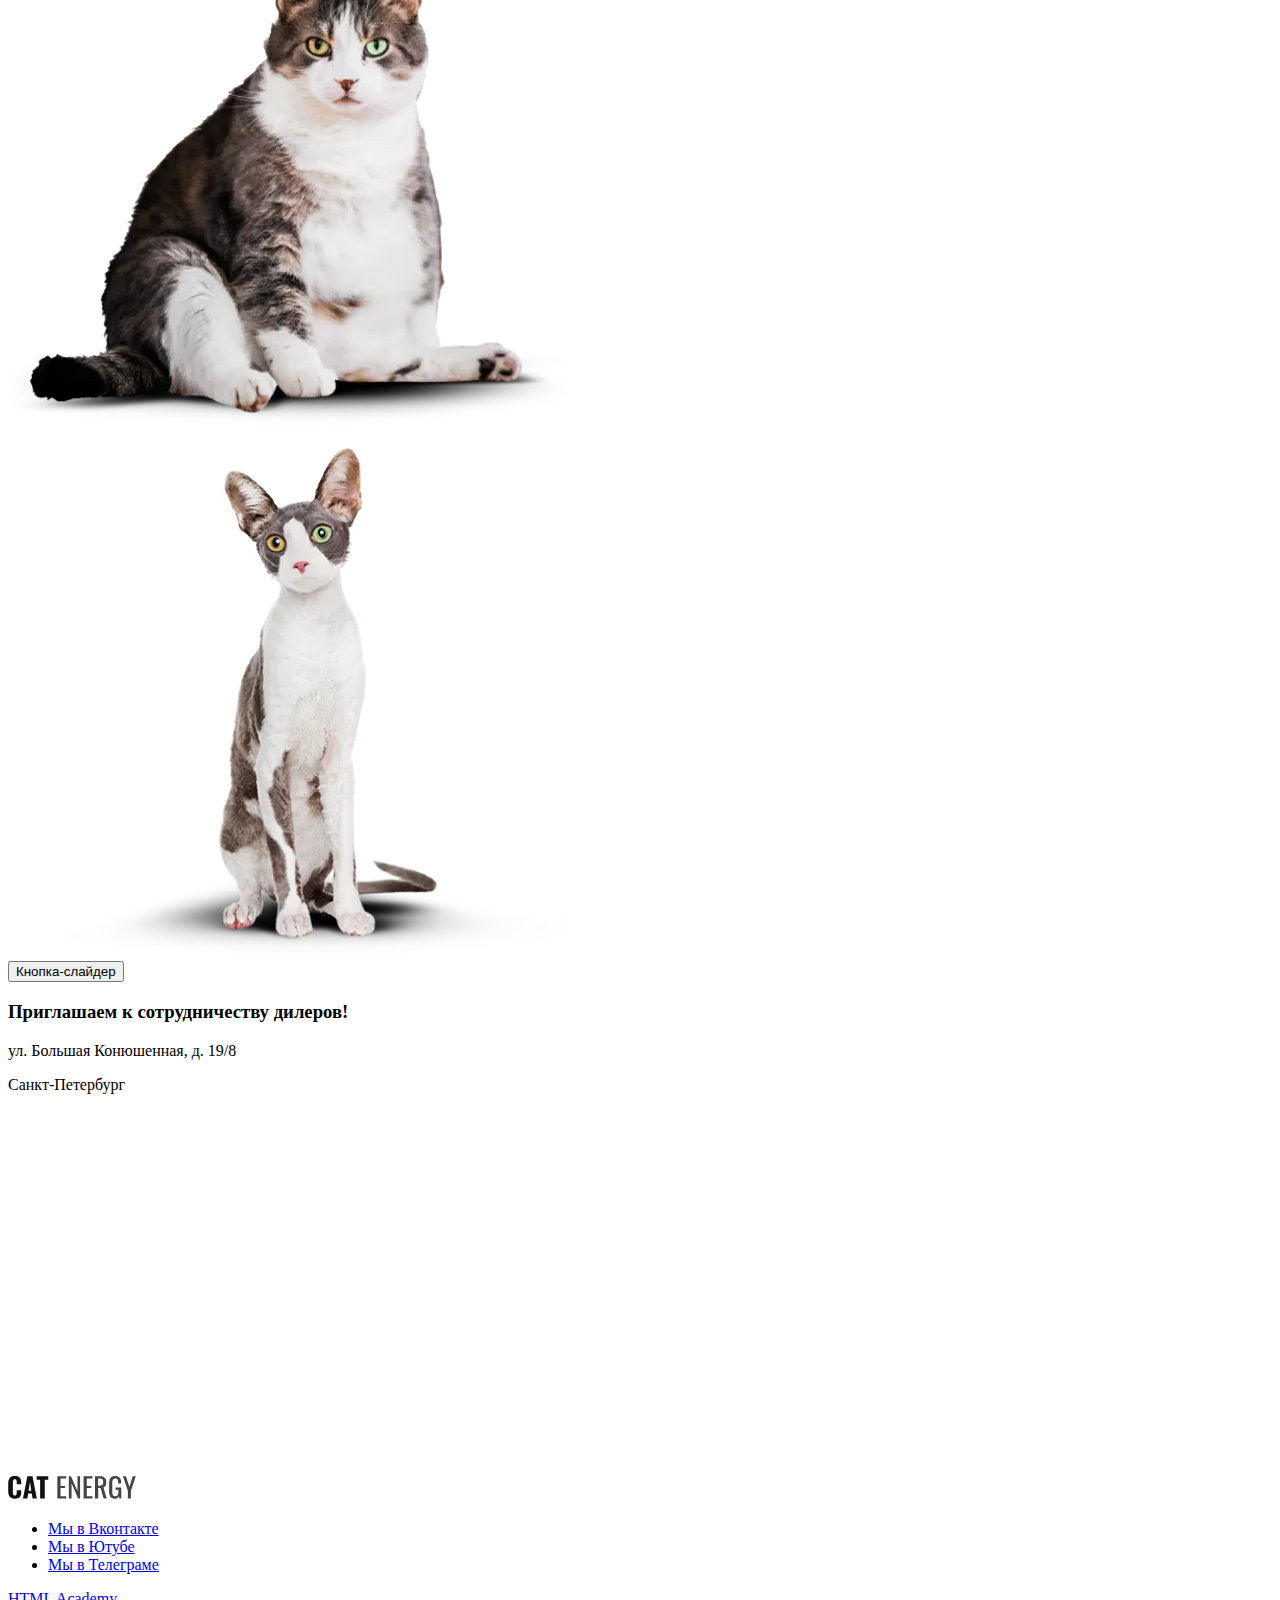
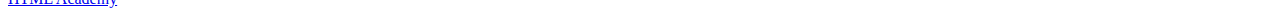
==== commit e0b144d7: "Доработки (#32)" ====
--- a/source/index.html
+++ b/source/index.html
@@ -128,12 +128,12 @@
           <div class="example__parametres">
             <dl class="example__parametres-list parametres-list">
               <div class="parametres-list__item">
+                <dd class="parametres-list__item parametres-list__item--definition">5 кг</dd>
                 <dt class="parametres-list__item parametres-list__item--value">Снижение веса</dt>
-                <dd class="parametres-list__item parametres-list__item--definition">5 кг</dd>
               </div>
               <div class="parametres-list__item">
+                <dd class="parametres-list__item parametres-list__item--definition">60 дней</dd>
                 <dt class="parametres-list__item parametres-list__item--value">Затрачено времени</dt>
-                <dd class="parametres-list__item parametres-list__item--definition">60 дней</dd>
               </div>
             </dl>
             <dl class="example__parametres-price">
@@ -172,7 +172,9 @@
           <p class="office-location-map__description-city">Санкт-Петербург</p>
         </div>
       </div>
-      <iframe class="office-location-map__picture" src="https://www.google.com/maps/embed?pb=!1m18!1m12!1m3!1d1998.6036257197707!2d30.32047247659853!3d59.93871916209436!2m3!1f0!2f0!3f0!3m2!1i1024!2i768!4f13.1!3m3!1m2!1s0x469631f6df7d3481%3A0xc0016be317f9a6fd!2sCat%20Energy!5e0!3m2!1sru!2sru!4v1715095886022!5m2!1sru!2sru" width="320" height="362" style="border:0;" allowfullscreen="" loading="lazy" referrerpolicy="no-referrer-when-downgrade" title="Карта с расположением офиса Cat Energy"></iframe>
+      <div class="office-location-map__picture">
+        <iframe class="office-location-map__widget" src="https://www.google.com/maps/embed?pb=!1m18!1m12!1m3!1d1998.6036257197707!2d30.32047247659853!3d59.93871916209436!2m3!1f0!2f0!3f0!3m2!1i1024!2i768!4f13.1!3m3!1m2!1s0x469631f6df7d3481%3A0xc0016be317f9a6fd!2sCat%20Energy!5e0!3m2!1sru!2sru!4v1715095886022!5m2!1sru!2sru" width="320" height="362" style="border:0;" allowfullscreen="" loading="lazy" referrerpolicy="no-referrer-when-downgrade" title="Карта с расположением офиса Cat Energy"></iframe>
+      </div>
     </section>
   </main>
   <footer class="main-footer" data-test="footer">
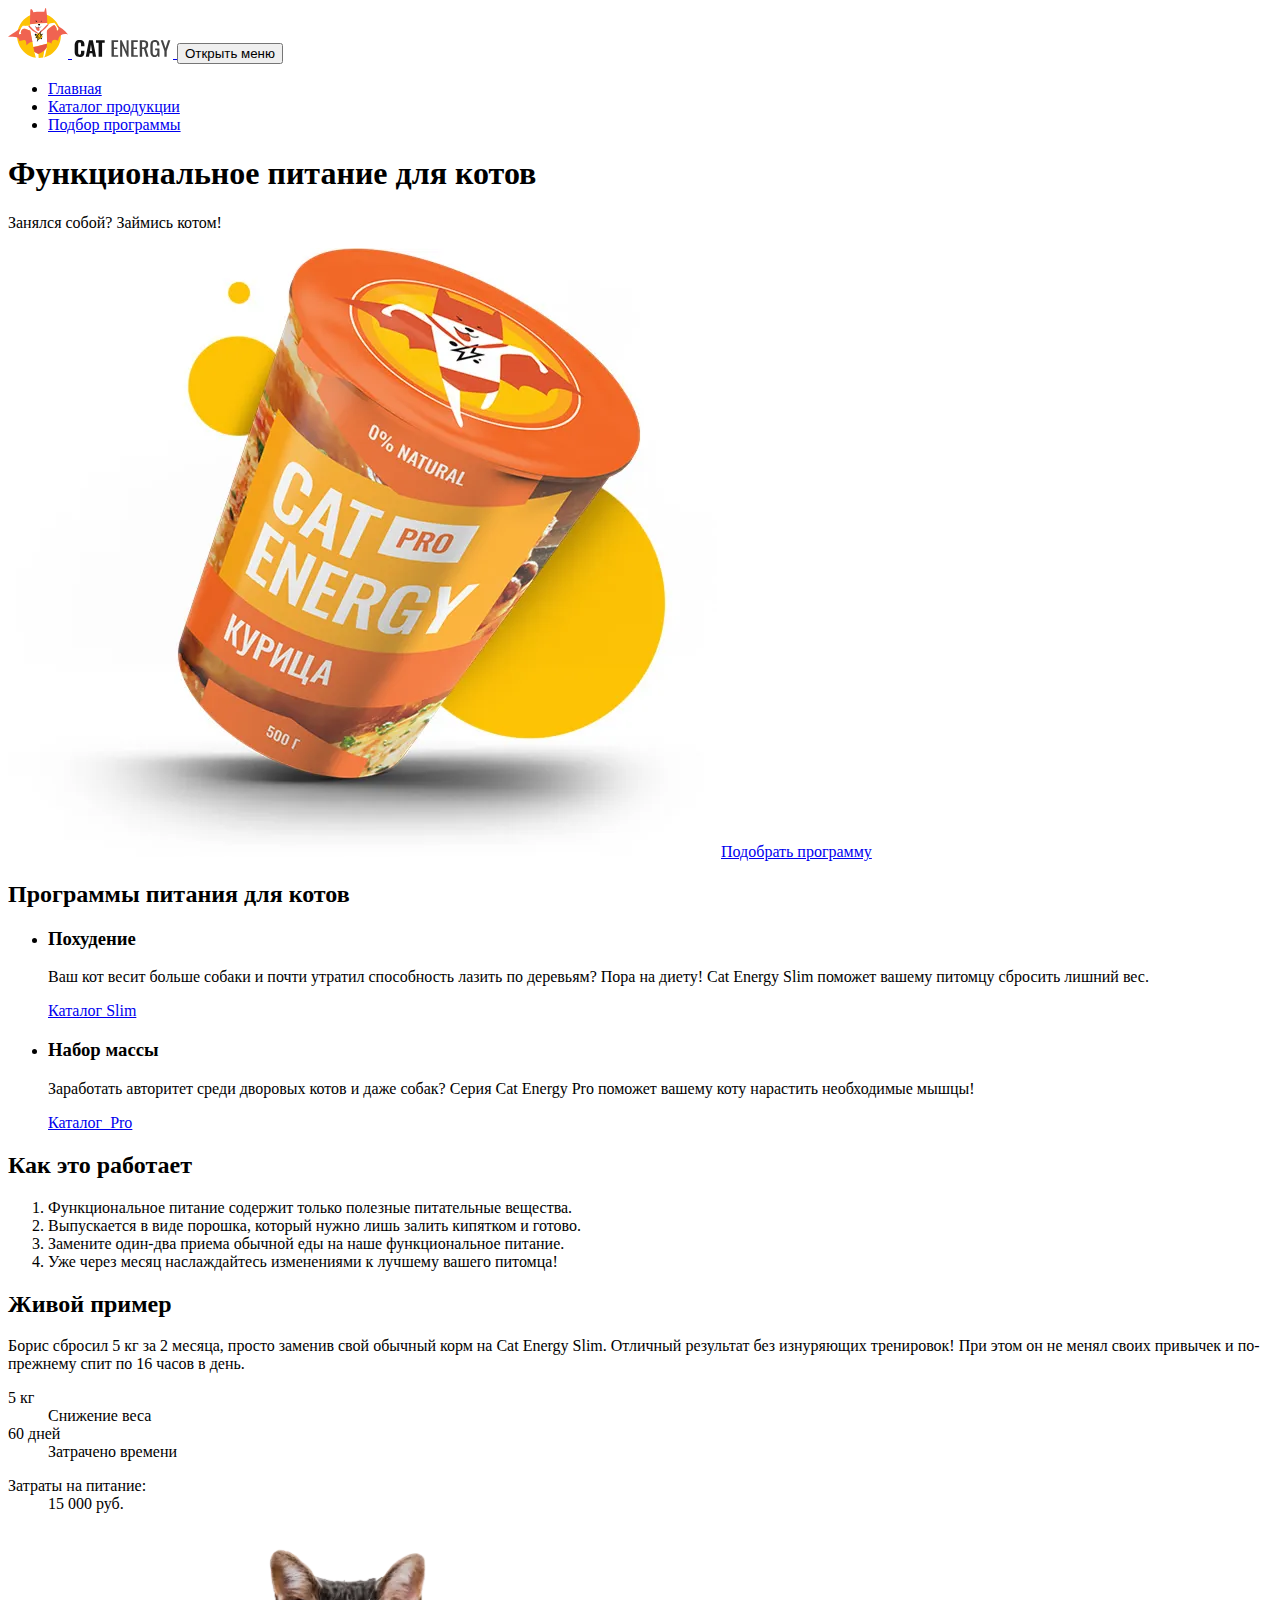
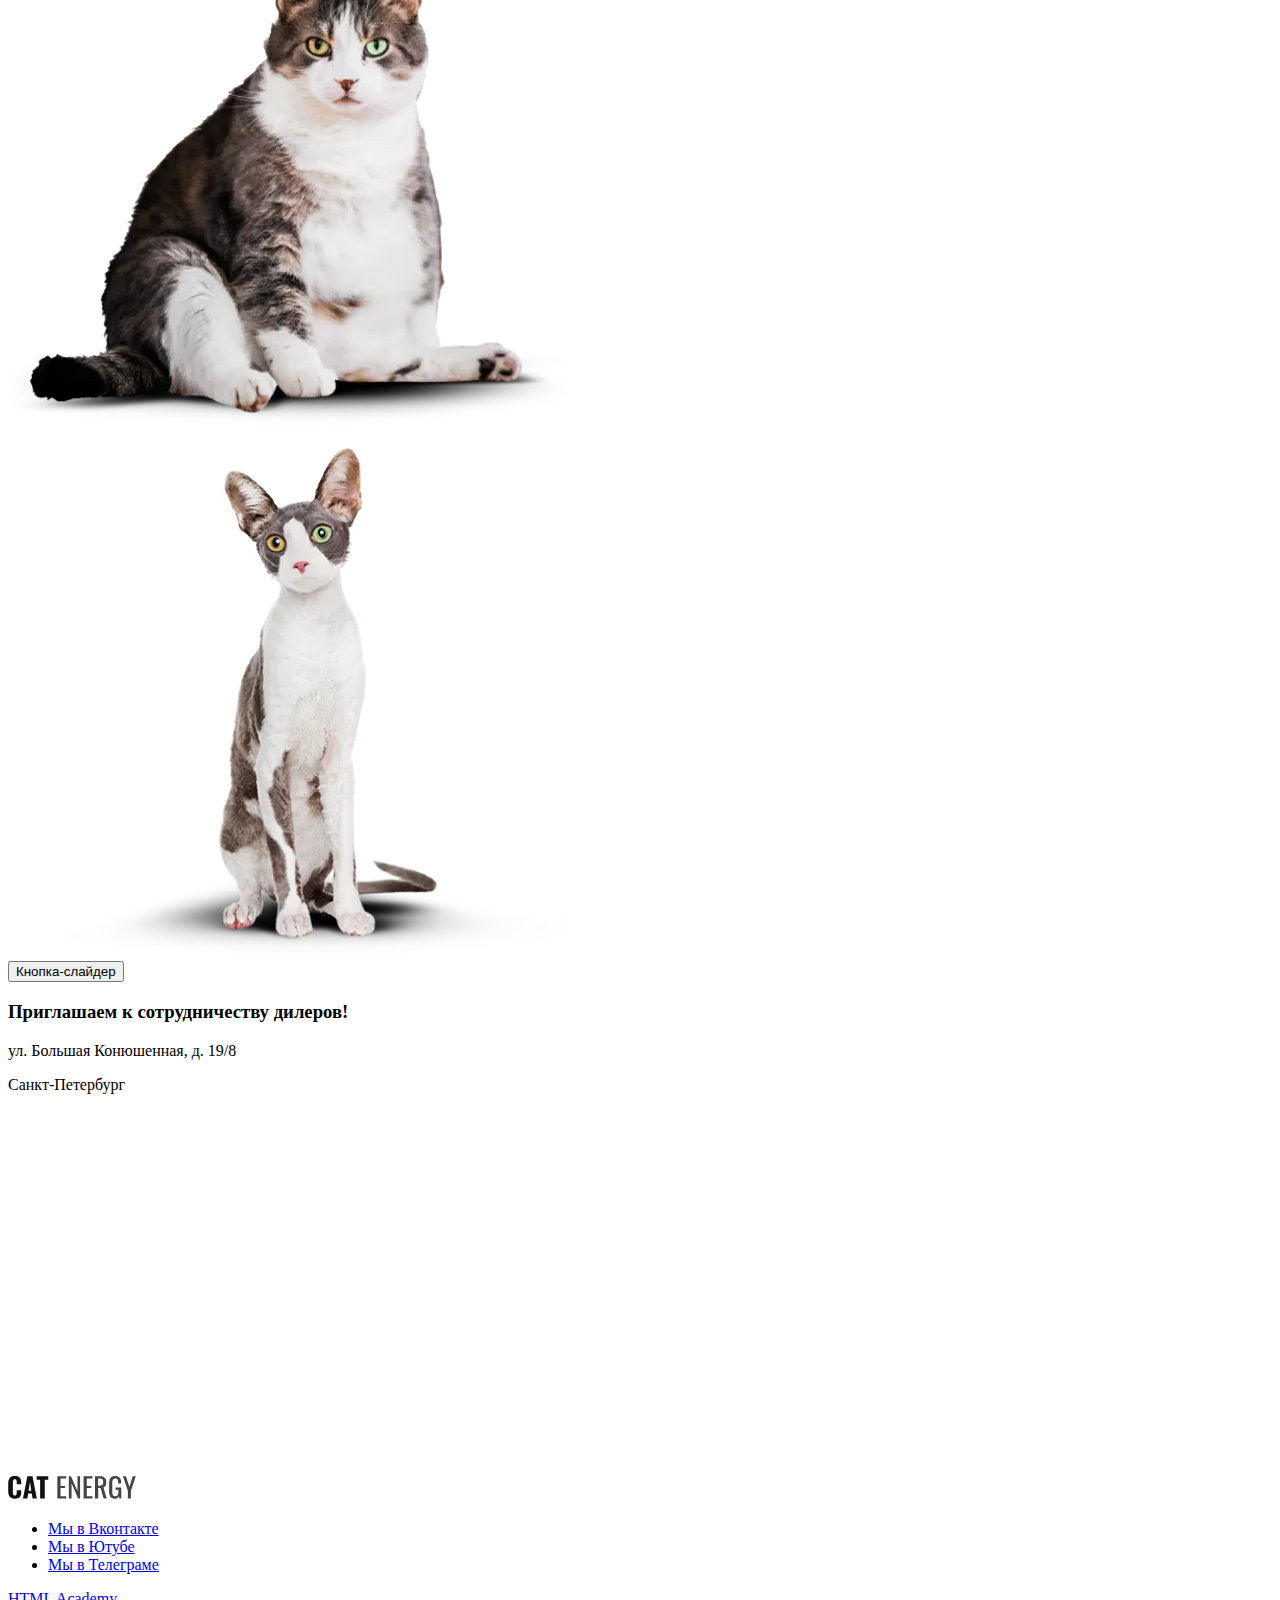
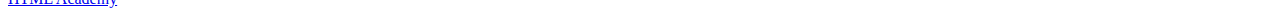
==== commit ec39bdd4: "Правки для проверки (#33)" ====
--- a/source/index.html
+++ b/source/index.html
@@ -128,12 +128,12 @@
           <div class="example__parametres">
             <dl class="example__parametres-list parametres-list">
               <div class="parametres-list__item">
-                <dd class="parametres-list__item parametres-list__item--definition">5 кг</dd>
-                <dt class="parametres-list__item parametres-list__item--value">Снижение веса</dt>
+                <dt class="parametres-list__item parametres-list__item--definition">5 кг</dt>
+                <dd class="parametres-list__item parametres-list__item--value">Снижение веса</dd>
               </div>
               <div class="parametres-list__item">
-                <dd class="parametres-list__item parametres-list__item--definition">60 дней</dd>
-                <dt class="parametres-list__item parametres-list__item--value">Затрачено времени</dt>
+                <dt class="parametres-list__item parametres-list__item--definition">60 дней</dt>
+                <dd class="parametres-list__item parametres-list__item--value">Затрачено времени</dd>
               </div>
             </dl>
             <dl class="example__parametres-price">
@@ -193,7 +193,7 @@
           <a class="socials-list__link socials-list__link--telegram" href="https://t.me/htmlacademy"><span class="visually-hidden">Мы в Телеграме</span></a>
         </li>
       </ul>
-      <a class="main-footer__developer developer" href="https://htmlacademy.ru/intensive/adaptive">HTML Academy <span class="developer__icon"></span></a>
+      <a class="main-footer__developer developer" href="https://htmlacademy.ru/intensive/adaptive"><span class="developer__text">HTML Academy</span></a>
     </div>
   </footer>
 </body>
